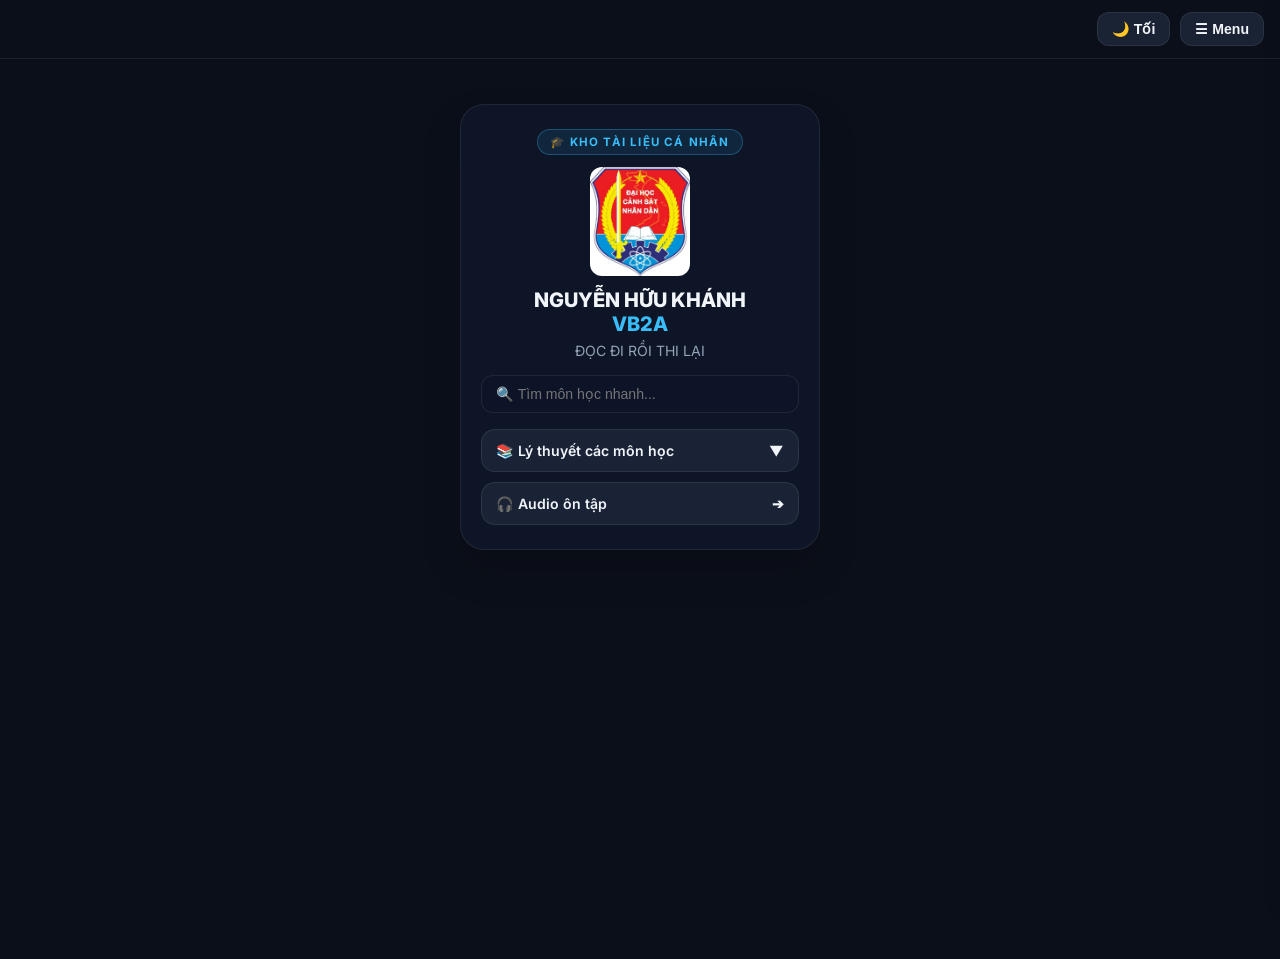
==== index.html @ bea8d4dc "Update index.html" ====
<!DOCTYPE html>
<html lang="vi">
<head>
<meta charset="UTF-8">
<meta name="viewport" content="width=device-width,initial-scale=1">
<title>Kho học tập cá nhân</title>

<!-- FONT -->
<link rel="preconnect" href="https://fonts.googleapis.com">
<link rel="preconnect" href="https://fonts.gstatic.com" crossorigin>
<link href="https://fonts.googleapis.com/css2?family=Inter:wght@400;500;600;700;800&display=swap" rel="stylesheet">

<!-- CSS CHÍNH -->
<link rel="stylesheet" href="css/style.css">

<style>
/* THEME */
:root {
    --bg-color: #0b0f19;
    --card-bg: rgba(15,23,42,0.85);
    --text-primary: #f1f5f9;
    --text-secondary: #94a3b8;
    --accent-color: #38bdf8;
    --border-color: rgba(255,255,255,0.08);
    --pill-bg: rgba(30,41,59,0.8);
    --input-bg: rgba(15,23,42,0.6);
    --sidebar-bg: #0f172a;
}

[data-theme="light"] {
    --bg-color: #f8fafc;
    --card-bg: rgba(255,255,255,0.9);
    --text-primary: #0f172a;
    --text-secondary: #64748b;
    --accent-color: #0284c7;
    --border-color: rgba(0,0,0,0.1);
    --pill-bg: rgba(241,245,249,0.9);
    --input-bg: #ffffff;
    --sidebar-bg: #ffffff;
}

/* BODY */
body {
    margin: 0 !important;
    padding: 0 !important;
    min-height: 100vh !important;
    background: var(--bg-color) !important;
    color: var(--text-primary) !important;
    font-family: 'Inter', -apple-system, BlinkMacSystemFont, sans-serif !important;
    transition: background-color 0.3s ease, color 0.3s ease;
}

.layout {
    background: transparent !important;
    padding-top: 10px;
}

/* NAVBAR */
.top-navbar {
    display: flex;
    justify-content: flex-end;
    align-items: center;
    gap: 10px;
    padding: 12px 16px;
    background: var(--bg-color);
    position: sticky;
    top: 0;
    z-index: 99;
    border-bottom: 1px solid var(--border-color);
}

.nav-btn {
    background: var(--pill-bg);
    border: 1px solid var(--border-color);
    color: var(--text-primary);
    padding: 8px 14px;
    border-radius: 12px;
    cursor: pointer;
    font-size: 0.88rem;
    font-weight: 600;
    display: flex;
    align-items: center;
    gap: 6px;
    backdrop-filter: blur(8px);
}

.nav-btn:active { transform: scale(0.95); }

/* SIDEBAR */
.sidebar {
    position: fixed;
    top: 0;
    right: -280px;
    left: auto !important;
    width: 260px;
    height: 100vh;
    background: var(--sidebar-bg) !important;
    border-left: 1px solid var(--border-color);
    box-shadow: -10px 0 25px rgba(0,0,0,0.3);
    transition: right 0.3s ease-in-out;
    z-index: 1000;
    padding: 20px;
    box-sizing: border-box;
    overflow-y: auto;
}

.sidebar.active { right: 0 !important; }

.sidebar-header {
    display: flex;
    justify-content: space-between;
    align-items: center;
    margin-bottom: 20px;
    padding-bottom: 10px;
    border-bottom: 1px solid var(--border-color);
}

.close-sidebar-btn {
    background: transparent;
    border: none;
    color: var(--text-primary);
    font-size: 1.4rem;
    cursor: pointer;
}

.sidebar ul { list-style: none; padding: 0; margin: 0; }

.sidebar li {
    padding: 12px 14px;
    margin-bottom: 8px;
    border-radius: 12px;
    background: var(--pill-bg);
    color: var(--text-primary);
    font-size: 0.9rem;
    font-weight: 600;
    cursor: pointer;
    border: 1px solid var(--border-color);
}

.sidebar li:active {
    background: var(--accent-color);
    color: #ffffff;
}

.sidebar-title {
    font-size: 0.75rem;
    font-weight: 700;
    color: var(--text-secondary);
    margin: 16px 0 8px 4px;
    text-transform: uppercase;
}

/* WELCOME */
.welcome {
    background: var(--card-bg) !important;
    border: 1px solid var(--border-color) !important;
    padding: 24px 20px !important;
    border-radius: 24px !important;
    backdrop-filter: blur(12px) !important;
    text-align: center !important;
    max-width: 360px !important;
    width: 88% !important;
    box-shadow: 0 20px 40px rgba(0,0,0,0.15) !important;
    margin: 15px auto 30px auto !important;
}

.badge-tag {
    display: inline-block;
    padding: 5px 12px;
    font-size: 0.72rem;
    font-weight: 700;
    letter-spacing: 1.2px;
    color: var(--accent-color);
    background: rgba(56,189,248,0.1);
    border: 1px solid rgba(56,189,248,0.3);
    border-radius: 20px;
    margin-bottom: 12px;
    text-transform: uppercase;
}

.center-logo {
    width: 100px !important;
    height: auto !important;
    display: block !important;
    margin: 0 auto 12px auto !important;
    border-radius: 12px;
}

.welcome h1 {
    font-size: 1.25rem !important;
    font-weight: 800 !important;
    margin-bottom: 6px !important;
    color: var(--text-primary) !important;
}

.welcome h1 .highlight { color: var(--accent-color) !important; }

.welcome p {
    font-size: 0.88rem !important;
    color: var(--text-secondary) !important;
    margin: 4px 0 16px 0 !important;
}

/* SEARCH */
.search-box { position: relative; margin-bottom: 16px; }

.search-input {
    width: 100%;
    padding: 10px 14px;
    box-sizing: border-box;
    border-radius: 12px;
    border: 1px solid var(--border-color);
    background: var(--input-bg);
    color: var(--text-primary);
    font-size: 0.88rem;
    outline: none;
}

.search-results {
    position: absolute;
    top: 100%;
    left: 0;
    right: 0;
    background: var(--card-bg);
    border: 1px solid var(--border-color);
    border-radius: 12px;
    margin-top: 4px;
    max-height: 180px;
    overflow-y: auto;
    display: none;
    z-index: 50;
}

.search-item {
    padding: 10px 14px;
    text-align: left;
    font-size: 0.85rem;
    cursor: pointer;
    border-bottom: 1px solid var(--border-color);
}

/* SUBJECT */
.info-pills { display: flex; flex-direction: column; gap: 10px; }

.pill-btn {
    background: var(--pill-bg);
    border: 1px solid var(--border-color);
    padding: 12px 14px;
    border-radius: 14px;
    font-size: 0.88rem;
    font-weight: 600;
    color: var(--text-primary);
    display: flex;
    align-items: center;
    justify-content: space-between;
    cursor: pointer;
}

.subject-list {
    display: none;
    flex-direction: column;
    gap: 8px;
    margin-top: 6px;
}

.subject-item-wrapper { display: flex; align-items: center; gap: 6px; }

.subject-item {
    flex: 1;
    background: var(--pill-bg);
    border: 1px solid var(--border-color);
    padding: 10px 12px;
    border-radius: 10px;
    font-size: 0.85rem;
    color: var(--accent-color);
    text-align: left;
    cursor: pointer;
}

.star-btn {
    background: transparent;
    border: none;
    font-size: 1.1rem;
    cursor: pointer;
    padding: 4px 8px;
}

.section-block {
    text-align: left;
    margin-top: 14px;
    padding-top: 12px;
    border-top: 1px dashed var(--border-color);
}

.section-title {
    font-size: 0.78rem;
    font-weight: 700;
    color: var(--text-secondary);
    margin-bottom: 8px;
    text-transform: uppercase;
}

.recent-chip {
    display: inline-flex;
    align-items: center;
    gap: 6px;
    background: rgba(56,189,248,0.12);
    border: 1px solid rgba(56,189,248,0.3);
    color: var(--accent-color);
    padding: 6px 12px;
    border-radius: 20px;
    font-size: 0.82rem;
    font-weight: 600;
    cursor: pointer;
}

.back-home {
    display: block;
    margin: 10px auto 15px auto;
    padding: 10px 16px;
    border-radius: 12px;
    border: 1px solid var(--border-color);
    background: var(--pill-bg);
    color: var(--text-primary);
    font-weight: 600;
    cursor: pointer;
}

.back-home:active { transform: scale(0.97); }
</style>
</head>

<body>

<div class="top-navbar">
    <button class="nav-btn" onclick="toggleTheme()" id="theme-btn">🌙 Tối</button>
    <button class="nav-btn" onclick="toggleSidebar()">☰ Menu</button>
</div>

<div class="layout">
    <aside class="sidebar" id="sidebar">
        <div class="sidebar-header">
            <span style="font-weight:700;">📚 Danh Mục</span>
            <button class="close-sidebar-btn" onclick="closeSidebar()">✕</button>
        </div>
        <ul>
            <li onclick="goHome()">🏠 Trang chủ</li>
            <div class="sidebar-title">🏫 Môn Học</div>
            <li onclick="openSubject('🧠 Tâm lý học', 'data/psychology.html')">🧠 Tâm lý học</li>
            <li onclick="openSubject('🇬🇧 Tiếng Anh', 'data/english.html')">🇬🇧 Tiếng Anh</li>
            <li onclick="openSubject('🇻🇳 Đường lối cách mạng', 'data/dlcm.html')">🇻🇳 Đường lối cách mạng</li>
            <li onclick="openSubject('🇻🇳 Lịch Sử Công An Nhân Dân', 'data/lscand.html')">🇻🇳 Lịch Sử CAND</li>
            <li onclick="openSubject('⚖️ Luật Hình Sự', 'data/luat.html')">⚖️ Luật Hình Sự</li>
            <div class="sidebar-title">📖 Ôn Tập</div>
            <li onclick="openSubject('📋 Ôn Tập Đường Lối Cách Mạng', 'data/ontapdlcm.html')">📋 Ôn Tập Đường Lối</li>
        </ul>
    </aside>

    <main id="content"></main>
</div>

<!-- CHỈ LOAD APP.JS -->
<script src="js/app.js"></script>

<script>
const SUBJECTS = [
    { name: '🧠 Tâm lý học', url: 'data/psychology.html' },
    { name: '🇬🇧 Tiếng Anh', url: 'data/english.html' },
    { name: '🇻🇳 Đường lối cách mạng', url: 'data/dlcm.html' },
    { name: '🇻🇳 Lịch Sử Công An Nhân Dân', url: 'data/lscand.html' },
    { name: '⚖️ Luật Hình Sự', url: 'data/luat.html' },
    { name: '📋 Ôn Tập Đường Lối Cách Mạng', url: 'data/ontapdlcm.html' }
];

const HOME_HTML = `
<div class="welcome">
    <div class="badge-tag">🎓 KHO TÀI LIỆU CÁ NHÂN</div>
    <img src="logo.jpg" alt="Logo Đại Học Cảnh Sát Nhân Dân" class="center-logo">
    <h1> NGUYỄN HỮU KHÁNH <br><span class="highlight">VB2A</span></h1>
    <p> ĐỌC ĐI RỒI THI LẠI </p>

    <div class="search-box">
        <input type="text" class="search-input" id="search-input" placeholder="🔍 Tìm môn học nhanh..." oninput="handleSearch()">
        <div class="search-results" id="search-results"></div>
    </div>

    <div id="recent-container" class="section-block" style="display:none;">
        <div class="section-title">⏱️ Vừa xem gần đây</div>
        <div id="recent-chip-slot"></div>
    </div>

    <div id="fav-container" class="section-block" style="display:none;">
        <div class="section-title">⭐ Môn học yêu thích</div>
        <div id="fav-list-slot" style="display:flex; flex-direction:column; gap:6px;"></div>
    </div>

    <div class="info-pills" style="margin-top:14px;">
        <div class="pill-btn" onclick="toggleSubjects()">
            <span>📚 Lý thuyết các môn học</span>
            <span id="arrow-icon">▼</span>
        </div>
        <div class="subject-list" id="subject-container"></div>
        <div class="pill-btn" onclick="openSubject('📋 Ôn Tập Đường Lối Cách Mạng', 'data/ontapdlcm.html')">
            <span>🎧 Audio ôn tập</span>
            <span>➔</span>
        </div>
    </div>
</div>
`;

function toggleSidebar() {
    const sidebar = document.getElementById("sidebar");
    if (sidebar) sidebar.classList.toggle("active");
}

function closeSidebar() {
    const sidebar = document.getElementById("sidebar");
    if (sidebar) {
        sidebar.classList.remove("active");
        sidebar.classList.remove("show");
    }
}

function goHome() {
    closeSidebar();
    cleanupStyles();
    sessionStorage.setItem("current_page", "home");
    const content = document.getElementById("content");
    if (content) content.innerHTML = HOME_HTML;
    renderSubjects();
    renderUserBlocks();
    window.scrollTo({ top: 0, behavior: "instant" });
}

function openSubject(name, url) {
    closeSidebar();
    sessionStorage.setItem("current_page", url);
    localStorage.setItem("recent_subject", JSON.stringify({ name: name, url: url }));
    loadPage(url);
}

function initTheme() {
    const savedTheme = localStorage.getItem("app_theme") || "dark";
    document.documentElement.setAttribute("data-theme", savedTheme);
    const themeBtn = document.getElementById("theme-btn");
    if (themeBtn) themeBtn.textContent = savedTheme === "dark" ? "🌙 Tối" : "☀️ Sáng";
}

function toggleTheme() {
    const currentTheme = document.documentElement.getAttribute("data-theme") || "dark";
    const newTheme = currentTheme === "dark" ? "light" : "dark";
    document.documentElement.setAttribute("data-theme", newTheme);
    localStorage.setItem("app_theme", newTheme);
    const themeBtn = document.getElementById("theme-btn");
    if (themeBtn) themeBtn.textContent = newTheme === "dark" ? "🌙 Tối" : "☀️ Sáng";
}

function getFavorites() {
    return JSON.parse(localStorage.getItem("fav_subjects") || "[]");
}

function toggleFavorite(url, event) {
    event.stopPropagation();
    let favs = getFavorites();
    if (favs.includes(url)) {
        favs = favs.filter(item => item !== url);
    } else {
        favs.push(url);
    }
    localStorage.setItem("fav_subjects", JSON.stringify(favs));
    renderSubjects();
    renderUserBlocks();
}

function renderSubjects() {
    const container = document.getElementById("subject-container");
    if (!container) return;
    const favs = getFavorites();
    container.innerHTML = SUBJECTS.map(sub => `
        <div class="subject-item-wrapper">
            <div class="subject-item" onclick="openSubject('${sub.name}', '${sub.url}')">${sub.name}</div>
            <button class="star-btn" onclick="toggleFavorite('${sub.url}', event)">
                ${favs.includes(sub.url) ? "⭐" : "☆"}
            </button>
        </div>
    `).join("");
}

function renderUserBlocks() {
    const recentData = JSON.parse(localStorage.getItem("recent_subject"));
    const recentBox = document.getElementById("recent-container");
    const recentSlot = document.getElementById("recent-chip-slot");

    if (recentData && recentBox && recentSlot) {
        recentBox.style.display = "block";
        recentSlot.innerHTML = `
            <div class="recent-chip" onclick="openSubject('${recentData.name}', '${recentData.url}')">
                📖 ${recentData.name} ➔
            </div>
        `;
    }

    const favs = getFavorites();
    const favBox = document.getElementById("fav-container");
    const favSlot = document.getElementById("fav-list-slot");

    if (favs.length > 0 && favBox && favSlot) {
        favBox.style.display = "block";
        const favSubjects = SUBJECTS.filter(subject => favs.includes(subject.url));
        favSlot.innerHTML = favSubjects.map(sub => `
            <div class="subject-item" onclick="openSubject('${sub.name}', '${sub.url}')">
                ⭐ ${sub.name}
            </div>
        `).join("");
    } else if (favBox) {
        favBox.style.display = "none";
    }
}

function handleSearch() {
    const input = document.getElementById("search-input");
    const resultsBox = document.getElementById("search-results");
    if (!input || !resultsBox) return;

    const query = input.value.toLowerCase().trim();
    if (!query) {
        resultsBox.style.display = "none";
        return;
    }

    const matched = SUBJECTS.filter(subject => subject.name.toLowerCase().includes(query));
    resultsBox.style.display = "block";

    if (matched.length > 0) {
        resultsBox.innerHTML = matched.map(sub => `
            <div class="search-item" onclick="openSubject('${sub.name}', '${sub.url}')">${sub.name}</div>
        `).join("");
    } else {
        resultsBox.innerHTML = `<div class="search-item" style="color: var(--text-secondary);">Không tìm thấy môn học</div>`;
    }
}

function toggleSubjects() {
    const list = document.getElementById("subject-container");
    const arrow = document.getElementById("arrow-icon");
    if (!list) return;

    if (list.style.display === "flex") {
        list.style.display = "none";
        if (arrow) arrow.textContent = "▼";
    } else {
        list.style.display = "flex";
        if (arrow) arrow.textContent = "▲";
    }
}
</script>
</body>
</html>
---- css/style.css ----
*{
margin:0;
padding:0;
box-sizing:border-box;
}

body{
font-family:system-ui,sans-serif;
background:#0f172a;
color:white;
}

.layout{
display:flex;
min-height:100vh;
}

/* ===== SIDEBAR ===== */

.sidebar{
width:260px;
background:#111827;
padding:20px;
transition:.3s;
overflow-y:auto;
}

.logo{
font-size:22px;
font-weight:bold;
margin-bottom:25px;
text-align:center;
}

.sidebar-title{
margin-top:20px;
margin-bottom:10px;
padding:10px;
border-radius:10px;
background:#0f172a;
font-weight:bold;
text-align:center;
color:#60a5fa;
}

.sidebar ul{
list-style:none;
}

.sidebar li{
padding:14px;
border-radius:10px;
cursor:pointer;
margin-bottom:8px;
background:#1f2937;
transition:.2s;
font-weight:500;
}

.sidebar li:hover{
background:#374151;
transform:translateX(4px);
}

/* ===== CONTENT ===== */

#content{
flex:1;
padding:20px;
overflow:auto;
}

.welcome{
text-align:center;
margin-top:100px;
}

.welcome h1{
font-size:38px;
margin-bottom:15px;
}

.welcome p{
margin-top:10px;
font-size:18px;
color:#cbd5e1;
}

/* ===== MENU MOBILE ===== */

.menu-btn{
display:none;
position:fixed;
top:10px;
left:10px;
z-index:1000;
padding:10px 14px;
border:none;
border-radius:10px;
cursor:pointer;
background:#2563eb;
color:white;
font-size:18px;
}

/* ===== BACK BUTTON ===== */

.back-home{
display:inline-block;
padding:10px 16px;
margin-bottom:20px;
background:#2563eb;
color:white;
border:none;
border-radius:10px;
cursor:pointer;
font-weight:700;
}

.back-home:hover{
background:#1d4ed8;
}

/* ===== MINDMAP ===== */

.grid{
display:grid;
grid-template-columns:repeat(auto-fill,minmax(320px,1fr));
gap:15px;
}

.card{
background:#111827;
border:1px solid #334155;
border-radius:16px;
overflow:hidden;
}

.hd{
display:flex;
align-items:center;
gap:10px;
padding:15px;
cursor:pointer;
background:#1e293b;
}

.num{
width:28px;
height:28px;
border-radius:50%;
display:flex;
align-items:center;
justify-content:center;
background:#3b82f6;
font-weight:bold;
}

.ttl{
flex:1;
font-weight:700;
}

.tg{
font-size:12px;
padding:4px 8px;
border-radius:8px;
background:#3b82f6;
}

.arr{
transition:.3s;
}

.card.on .arr{
transform:rotate(180deg);
}

.bd{
max-height:0;
overflow:hidden;
transition:max-height .4s ease;
padding:0 15px;
}

.card.on .bd{
max-height:3000px;
padding:15px;
}

/* ===== TAB ===== */

.tabs{
display:flex;
flex-wrap:wrap;
gap:8px;
margin-bottom:20px;
}

.tab{
padding:8px 12px;
border-radius:20px;
background:#1f2937;
cursor:pointer;
}

.tab.on{
background:#3b82f6;
color:white;
}

.hidden{
display:none !important;
}

/* ===== AUDIO ===== */

.audio-card{
background:#111827;
border:1px solid #334155;
border-radius:16px;
padding:20px;
margin-bottom:20px;
}

.audio-card h2{
margin-bottom:10px;
}

.audio-card p{
margin-bottom:15px;
color:#cbd5e1;
}

audio{
width:100%;
}

/* ===== MOBILE ===== */

@media(max-width:768px){

.menu-btn{
display:block;
}

.sidebar{
position:fixed;
height:100%;
left:-260px;
top:0;
z-index:999;
}

.sidebar.show{
left:0;
}

#content{
width:100%;
padding-top:60px;
}

.grid{
grid-template-columns:1fr;
}

.welcome h1{
font-size:28px;
}

.welcome p{
font-size:16px;
}

}
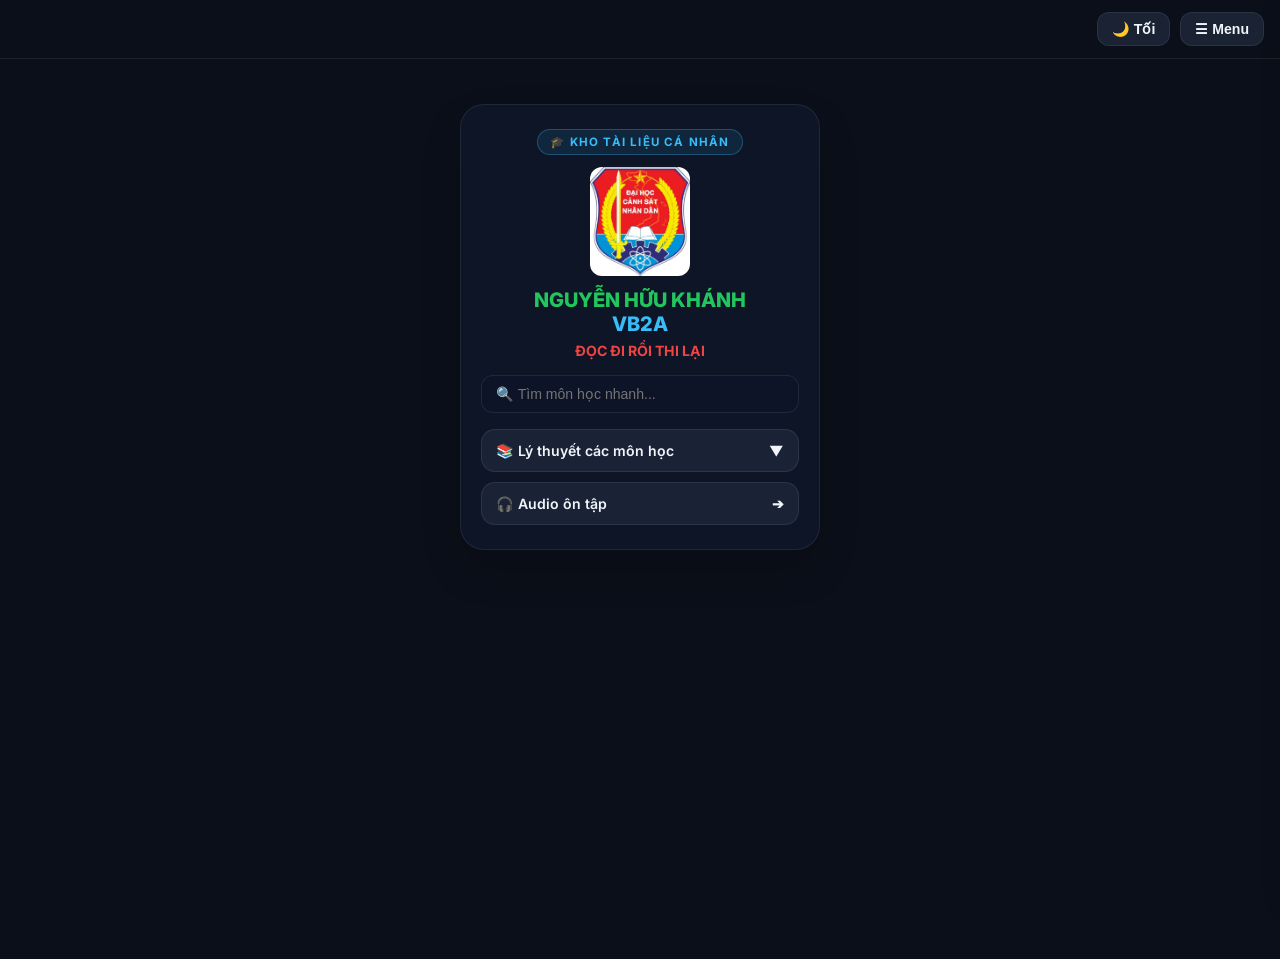
==== commit b7374fd8: "Update index.html" ====
--- a/index.html
+++ b/index.html
@@ -376,8 +376,8 @@
 <div class="welcome">
     <div class="badge-tag">🎓 KHO TÀI LIỆU CÁ NHÂN</div>
     <img src="logo.jpg" alt="Logo Đại Học Cảnh Sát Nhân Dân" class="center-logo">
-    <h1> NGUYỄN HỮU KHÁNH <br><span class="highlight">VB2A</span></h1>
-    <p> ĐỌC ĐI RỒI THI LẠI </p>
+    <h1> <span style="color: #22c55e;">NGUYỄN HỮU KHÁNH</span> <br><span class="highlight">VB2A</span></h1>
+    <p> <span style="color: #ef4444; font-weight: 700;">ĐỌC ĐI RỒI THI LẠI</span> </p>
 
     <div class="search-box">
         <input type="text" class="search-input" id="search-input" placeholder="🔍 Tìm môn học nhanh..." oninput="handleSearch()">
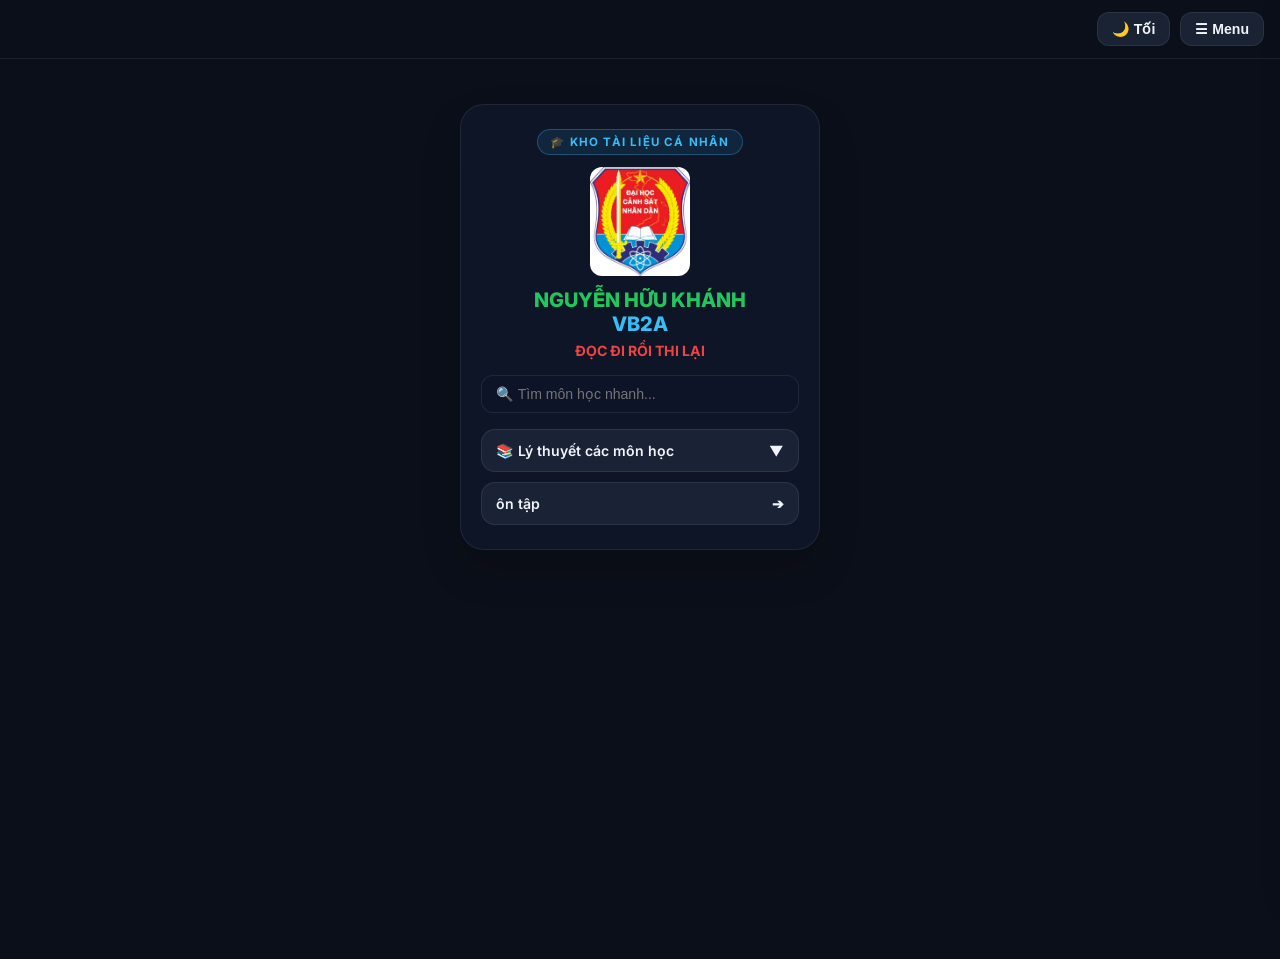
==== commit becde375: "Update index.html" ====
--- a/index.html
+++ b/index.html
@@ -401,7 +401,7 @@
         </div>
         <div class="subject-list" id="subject-container"></div>
         <div class="pill-btn" onclick="openSubject('📋 Ôn Tập Đường Lối Cách Mạng', 'data/ontapdlcm.html')">
-            <span>🎧 Audio ôn tập</span>
+            <span> ôn tập </span>
             <span>➔</span>
         </div>
     </div>
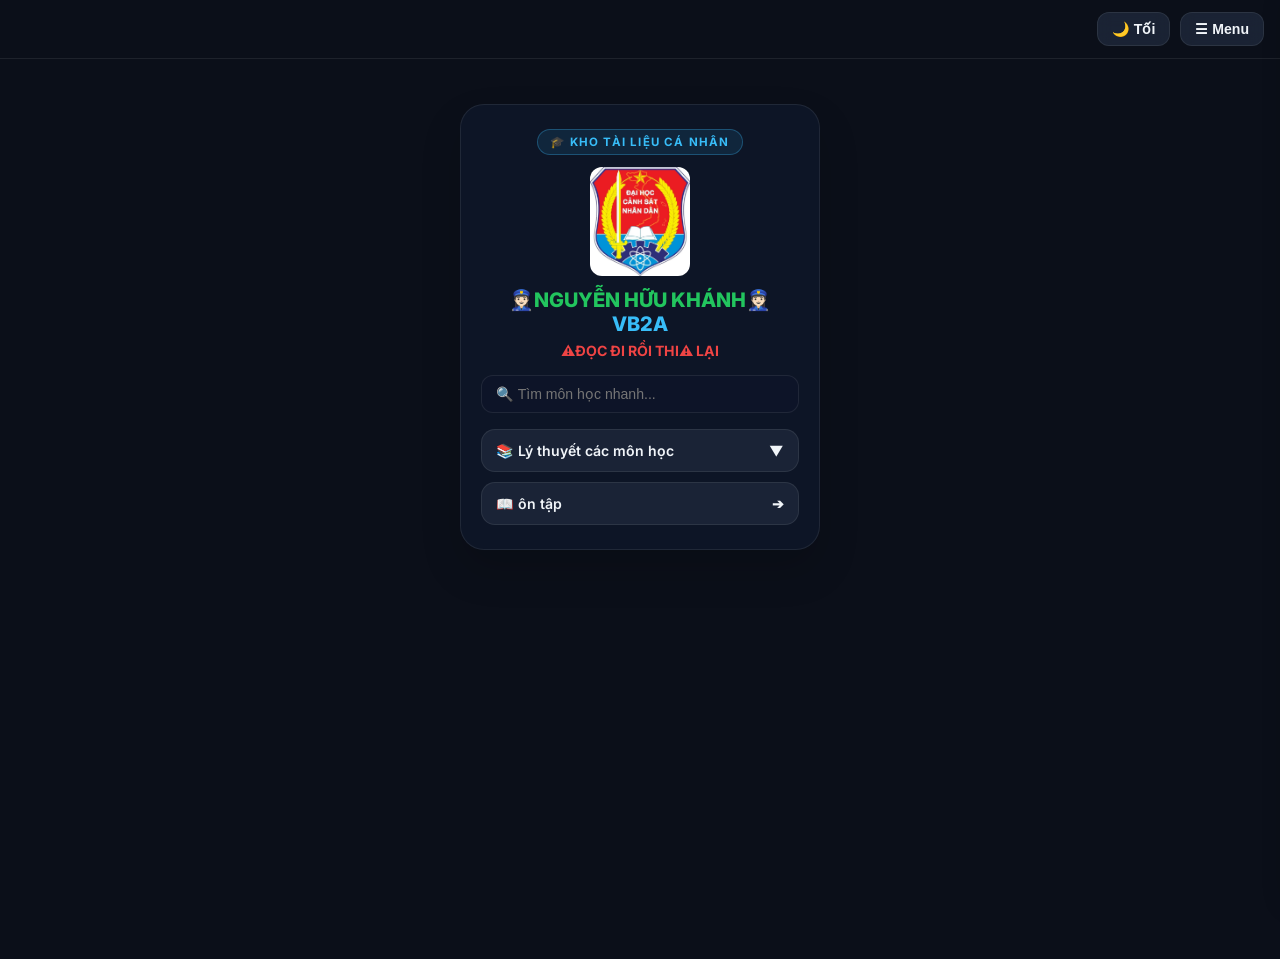
==== commit f992bb63: "Update index.html" ====
--- a/index.html
+++ b/index.html
@@ -376,8 +376,8 @@
 <div class="welcome">
     <div class="badge-tag">🎓 KHO TÀI LIỆU CÁ NHÂN</div>
     <img src="logo.jpg" alt="Logo Đại Học Cảnh Sát Nhân Dân" class="center-logo">
-    <h1> <span style="color: #22c55e;">NGUYỄN HỮU KHÁNH</span> <br><span class="highlight">VB2A</span></h1>
-    <p> <span style="color: #ef4444; font-weight: 700;">ĐỌC ĐI RỒI THI LẠI</span> </p>
+    <h1> <span style="color: #22c55e;"> 👮🏻‍♀️NGUYỄN HỮU KHÁNH👮🏻‍♀️</span> <br><span class="highlight">VB2A</span></h1>
+    <p> <span style="color: #ef4444; font-weight: 700;">⚠️ĐỌC ĐI RỒI THI⚠️ LẠI</span> </p>
 
     <div class="search-box">
         <input type="text" class="search-input" id="search-input" placeholder="🔍 Tìm môn học nhanh..." oninput="handleSearch()">
@@ -401,7 +401,7 @@
         </div>
         <div class="subject-list" id="subject-container"></div>
         <div class="pill-btn" onclick="openSubject('📋 Ôn Tập Đường Lối Cách Mạng', 'data/ontapdlcm.html')">
-            <span> ôn tập </span>
+            <span> 📖 ôn tập </span>
             <span>➔</span>
         </div>
     </div>
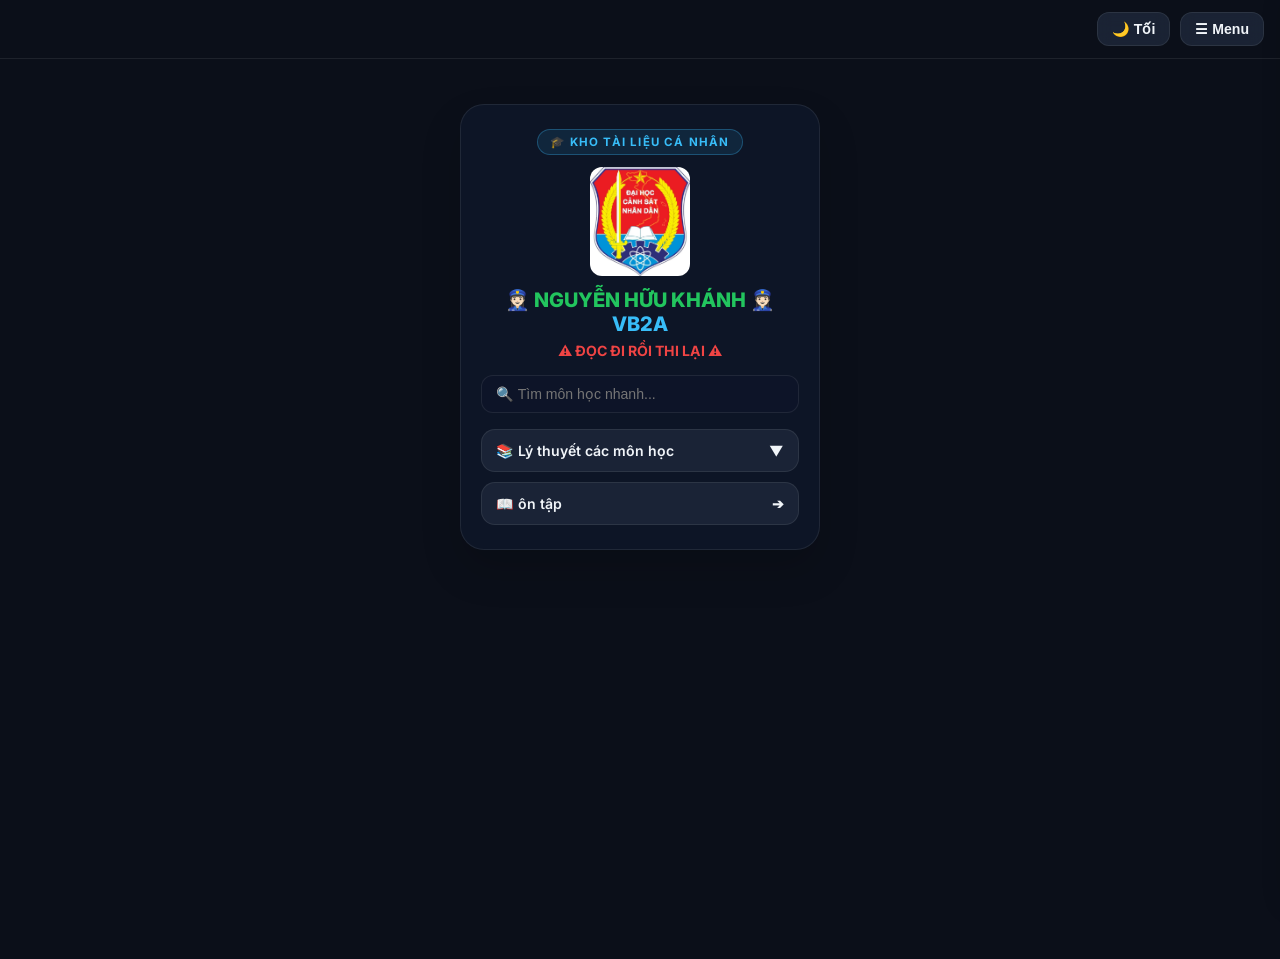
==== commit 4825d010: "Update index.html" ====
--- a/index.html
+++ b/index.html
@@ -376,8 +376,8 @@
 <div class="welcome">
     <div class="badge-tag">🎓 KHO TÀI LIỆU CÁ NHÂN</div>
     <img src="logo.jpg" alt="Logo Đại Học Cảnh Sát Nhân Dân" class="center-logo">
-    <h1> <span style="color: #22c55e;"> 👮🏻‍♀️NGUYỄN HỮU KHÁNH👮🏻‍♀️</span> <br><span class="highlight">VB2A</span></h1>
-    <p> <span style="color: #ef4444; font-weight: 700;">⚠️ĐỌC ĐI RỒI THI⚠️ LẠI</span> </p>
+    <h1> <span style="color: #22c55e;">👮🏻‍♀️ NGUYỄN HỮU KHÁNH 👮🏻‍♀️</span> <br><span class="highlight">VB2A</span></h1>
+    <p> <span style="color: #ef4444; font-weight: 700;">⚠️ ĐỌC ĐI RỒI THI LẠI ⚠️</span> </p>
 
     <div class="search-box">
         <input type="text" class="search-input" id="search-input" placeholder="🔍 Tìm môn học nhanh..." oninput="handleSearch()">
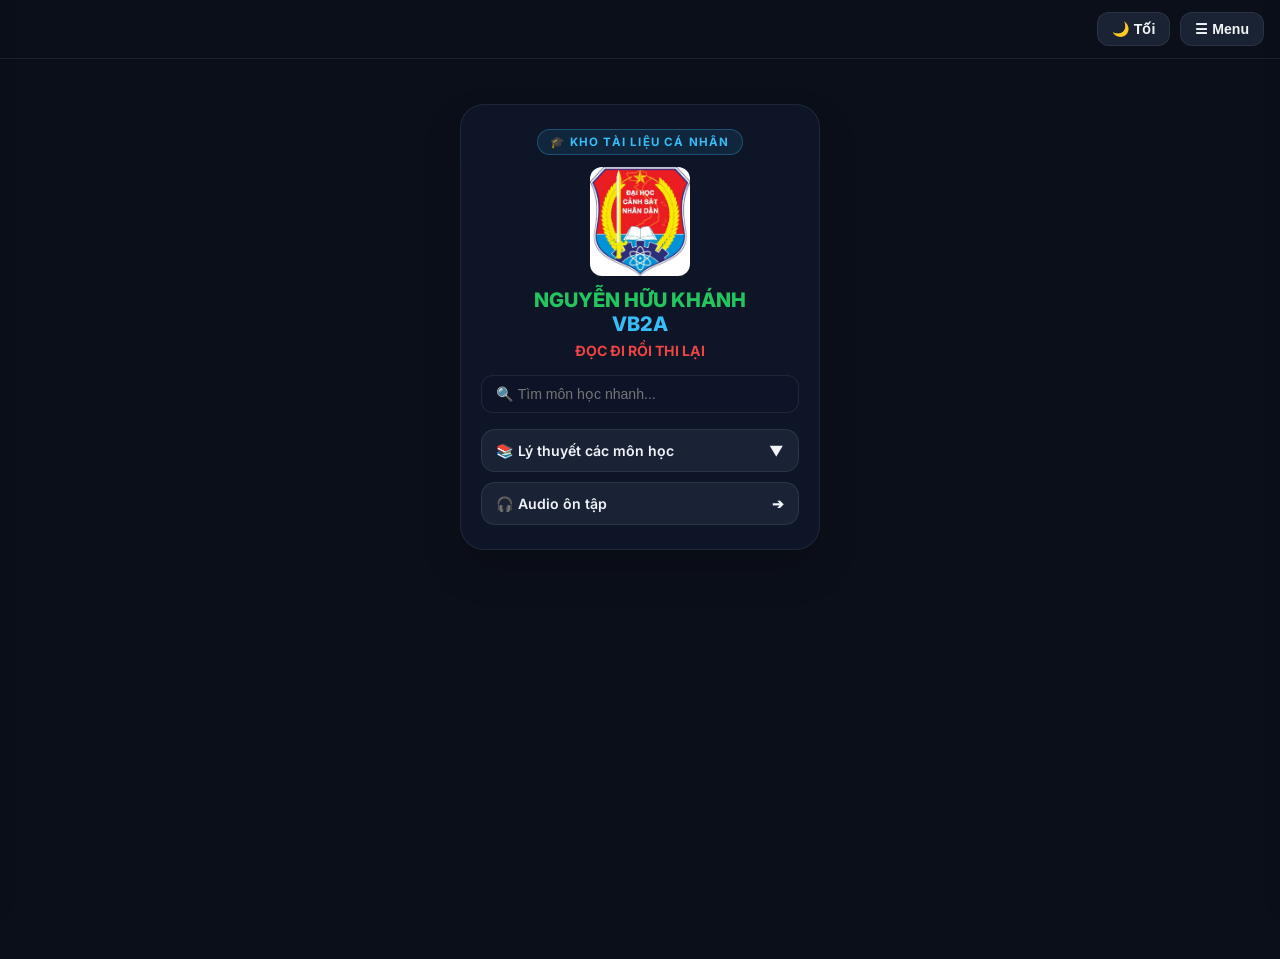
==== commit 0dfb5078: "Update index.html" ====
--- a/index.html
+++ b/index.html
@@ -25,6 +25,7 @@
     --pill-bg: rgba(30,41,59,0.8);
     --input-bg: rgba(15,23,42,0.6);
     --sidebar-bg: #0f172a;
+    --danger-color: #ef4444;
 }
 
 [data-theme="light"] {
@@ -86,7 +87,7 @@
 
 .nav-btn:active { transform: scale(0.95); }
 
-/* SIDEBAR */
+/* SIDEBAR DANH MỤC (BÊN PHẢI) */
 .sidebar {
     position: fixed;
     top: 0;
@@ -106,11 +107,31 @@
 
 .sidebar.active { right: 0 !important; }
 
+/* SIDEBAR NOTE (BÊN TRÁI) */
+.sidebar-note {
+    position: fixed;
+    top: 0;
+    left: -300px;
+    width: 280px;
+    height: 100vh;
+    background: var(--sidebar-bg) !important;
+    border-right: 1px solid var(--border-color);
+    box-shadow: 10px 0 25px rgba(0,0,0,0.3);
+    transition: left 0.3s ease-in-out;
+    z-index: 1000;
+    padding: 20px;
+    box-sizing: border-box;
+    display: flex;
+    flex-direction: column;
+}
+
+.sidebar-note.active { left: 0 !important; }
+
 .sidebar-header {
     display: flex;
     justify-content: space-between;
     align-items: center;
-    margin-bottom: 20px;
+    margin-bottom: 15px;
     padding-bottom: 10px;
     border-bottom: 1px solid var(--border-color);
 }
@@ -149,6 +170,80 @@
     margin: 16px 0 8px 4px;
     text-transform: uppercase;
 }
+
+/* KHUNG GHI CHÚ (NOTE UI) */
+.note-input-group {
+    display: flex;
+    flex-direction: column;
+    gap: 8px;
+    margin-bottom: 15px;
+}
+
+.note-textarea {
+    width: 100%;
+    height: 80px;
+    padding: 10px;
+    box-sizing: border-box;
+    border-radius: 12px;
+    border: 1px solid var(--border-color);
+    background: var(--input-bg);
+    color: var(--text-primary);
+    font-family: inherit;
+    font-size: 0.85rem;
+    resize: none;
+    outline: none;
+}
+
+.note-add-btn {
+    background: var(--accent-color);
+    color: #fff;
+    border: none;
+    padding: 10px;
+    border-radius: 10px;
+    font-weight: 700;
+    cursor: pointer;
+    font-size: 0.85rem;
+}
+
+.note-list {
+    flex: 1;
+    overflow-y: auto;
+    display: flex;
+    flex-direction: column;
+    gap: 10px;
+}
+
+.note-item {
+    background: var(--pill-bg);
+    border: 1px solid var(--border-color);
+    padding: 10px 12px;
+    border-radius: 12px;
+    font-size: 0.85rem;
+    display: flex;
+    flex-direction: column;
+    gap: 6px;
+    word-break: break-word;
+}
+
+.note-item-text {
+    line-height: 1.4;
+}
+
+.note-actions {
+    display: flex;
+    justify-content: flex-end;
+    gap: 8px;
+}
+
+.note-btn-action {
+    background: transparent;
+    border: none;
+    font-size: 0.8rem;
+    cursor: pointer;
+    color: var(--text-secondary);
+}
+
+.note-btn-action.delete { color: var(--danger-color); }
 
 /* WELCOME */
 .welcome {
@@ -327,6 +422,16 @@
 }
 
 .back-home:active { transform: scale(0.97); }
+
+/* NÚT BẤM VÀ KHUNG BAR THANH TRÊN CÓ THÊM MỞ NOTE */
+.subject-top-bar {
+    display: flex;
+    justify-content: space-between;
+    align-items: center;
+    max-width: 800px;
+    margin: 10px auto;
+    padding: 0 10px;
+}
 </style>
 </head>
 
@@ -338,6 +443,24 @@
 </div>
 
 <div class="layout">
+    <!-- SIDEBAR NOTE (BÊN TRÁI) -->
+    <aside class="sidebar-note" id="sidebar-note">
+        <div class="sidebar-header">
+            <span style="font-weight:700;">📝 Ghi Chú Môn Học</span>
+            <button class="close-sidebar-btn" onclick="closeNoteSidebar()">✕</button>
+        </div>
+
+        <div class="note-input-group">
+            <textarea class="note-textarea" id="note-input" placeholder="Viết ghi chú mới ở đây..."></textarea>
+            <button class="note-add-btn" id="note-save-btn" onclick="saveNewNote()">➕ Thêm Ghi Chú</button>
+        </div>
+
+        <div class="note-list" id="note-list-container">
+            <!-- DANH SÁCH NOTE SẼ LOAD TẠI ĐÂY -->
+        </div>
+    </aside>
+
+    <!-- SIDEBAR DANH MỤC (BÊN PHẢI) -->
     <aside class="sidebar" id="sidebar">
         <div class="sidebar-header">
             <span style="font-weight:700;">📚 Danh Mục</span>
@@ -376,8 +499,8 @@
 <div class="welcome">
     <div class="badge-tag">🎓 KHO TÀI LIỆU CÁ NHÂN</div>
     <img src="logo.jpg" alt="Logo Đại Học Cảnh Sát Nhân Dân" class="center-logo">
-    <h1> <span style="color: #22c55e;">👮🏻‍♀️ NGUYỄN HỮU KHÁNH 👮🏻‍♀️</span> <br><span class="highlight">VB2A</span></h1>
-    <p> <span style="color: #ef4444; font-weight: 700;">⚠️ ĐỌC ĐI RỒI THI LẠI ⚠️</span> </p>
+    <h1> <span style="color: #22c55e;">NGUYỄN HỮU KHÁNH</span> <br><span class="highlight">VB2A</span></h1>
+    <p> <span style="color: #ef4444; font-weight: 700;">ĐỌC ĐI RỒI THI LẠI</span> </p>
 
     <div class="search-box">
         <input type="text" class="search-input" id="search-input" placeholder="🔍 Tìm môn học nhanh..." oninput="handleSearch()">
@@ -401,7 +524,7 @@
         </div>
         <div class="subject-list" id="subject-container"></div>
         <div class="pill-btn" onclick="openSubject('📋 Ôn Tập Đường Lối Cách Mạng', 'data/ontapdlcm.html')">
-            <span> 📖 ôn tập </span>
+            <span>🎧 Audio ôn tập</span>
             <span>➔</span>
         </div>
     </div>
@@ -421,8 +544,19 @@
     }
 }
 
+function toggleNoteSidebar() {
+    const sidebarNote = document.getElementById("sidebar-note");
+    if (sidebarNote) sidebarNote.classList.toggle("active");
+}
+
+function closeNoteSidebar() {
+    const sidebarNote = document.getElementById("sidebar-note");
+    if (sidebarNote) sidebarNote.classList.remove("active");
+}
+
 function goHome() {
     closeSidebar();
+    closeNoteSidebar();
     cleanupStyles();
     sessionStorage.setItem("current_page", "home");
     const content = document.getElementById("content");
@@ -434,6 +568,7 @@
 
 function openSubject(name, url) {
     closeSidebar();
+    closeNoteSidebar();
     sessionStorage.setItem("current_page", url);
     localStorage.setItem("recent_subject", JSON.stringify({ name: name, url: url }));
     loadPage(url);
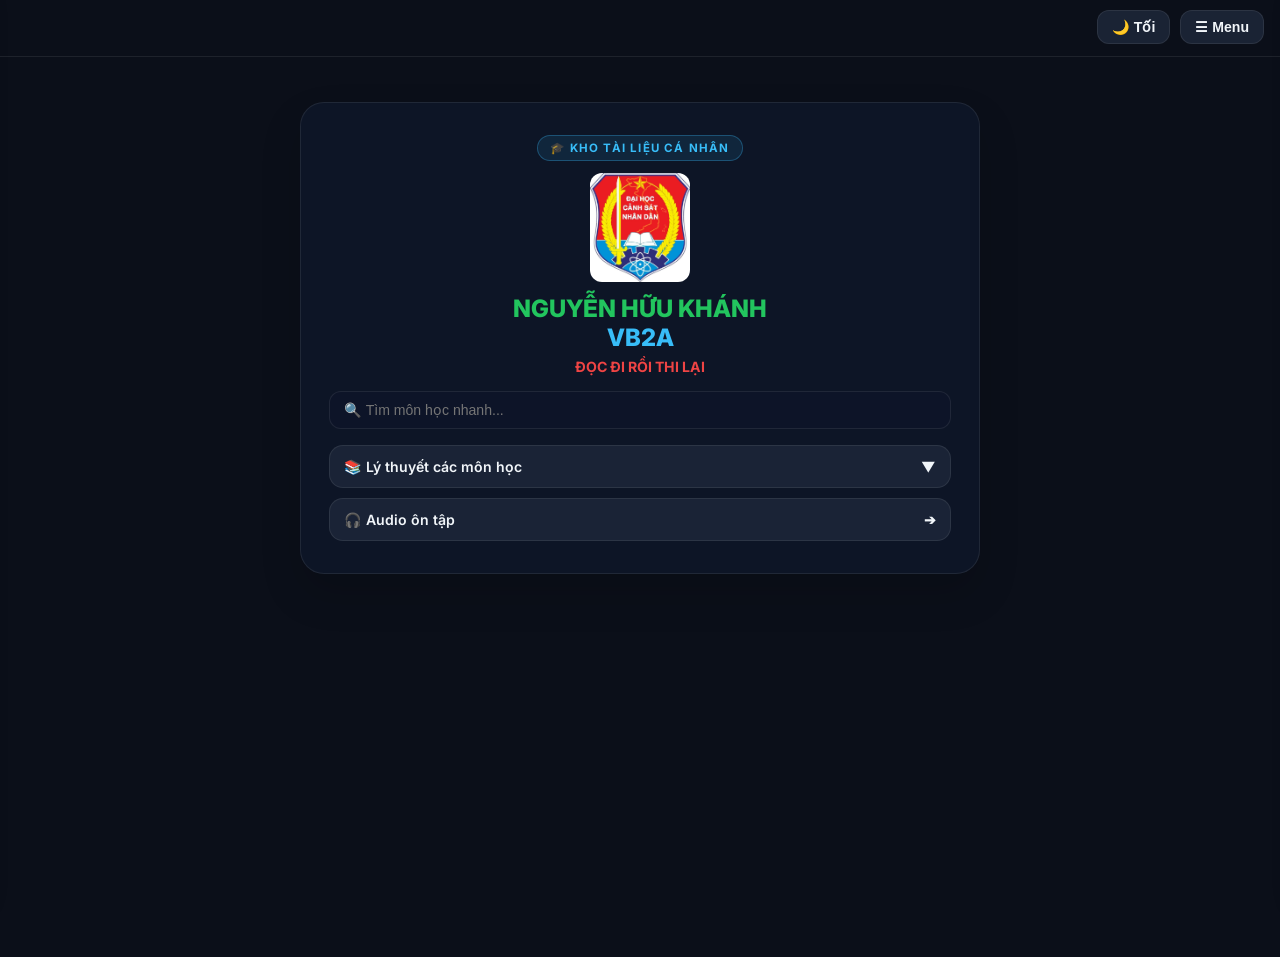
==== commit 24b9c944: "Update index.html" ====
--- a/index.html
+++ b/index.html
@@ -2,7 +2,7 @@
 <html lang="vi">
 <head>
 <meta charset="UTF-8">
-<meta name="viewport" content="width=device-width,initial-scale=1">
+<meta name="viewport" content="width=device-width, initial-scale=1.0, maximum-scale=1.0, user-scalable=no, viewport-fit=cover">
 <title>Kho học tập cá nhân</title>
 
 <!-- FONT -->
@@ -14,7 +14,7 @@
 <link rel="stylesheet" href="css/style.css">
 
 <style>
-/* THEME */
+/* THEME METRICS */
 :root {
     --bg-color: #0b0f19;
     --card-bg: rgba(15,23,42,0.85);
@@ -26,6 +26,7 @@
     --input-bg: rgba(15,23,42,0.6);
     --sidebar-bg: #0f172a;
     --danger-color: #ef4444;
+    --max-content-width: 480px;
 }
 
 [data-theme="light"] {
@@ -40,34 +41,48 @@
     --sidebar-bg: #ffffff;
 }
 
-/* BODY */
+/* BASE RESET & TOUCH OPTIMIZATION */
+* {
+    box-sizing: border-box;
+    -webkit-tap-highlight-color: transparent;
+}
+
 body {
     margin: 0 !important;
     padding: 0 !important;
     min-height: 100vh !important;
+    min-height: -webkit-fill-available;
     background: var(--bg-color) !important;
     color: var(--text-primary) !important;
     font-family: 'Inter', -apple-system, BlinkMacSystemFont, sans-serif !important;
     transition: background-color 0.3s ease, color 0.3s ease;
+    touch-action: manipulation;
+}
+
+html {
+    height: -webkit-fill-available;
 }
 
 .layout {
     background: transparent !important;
     padding-top: 10px;
-}
-
-/* NAVBAR */
+    padding-bottom: env(safe-area-inset-bottom);
+}
+
+/* NAVBAR RESPONSIVE */
 .top-navbar {
     display: flex;
     justify-content: flex-end;
     align-items: center;
     gap: 10px;
-    padding: 12px 16px;
+    padding: calc(10px + env(safe-area-inset-top)) 16px 12px 16px;
     background: var(--bg-color);
     position: sticky;
     top: 0;
     z-index: 99;
     border-bottom: 1px solid var(--border-color);
+    backdrop-filter: blur(10px);
+    -webkit-backdrop-filter: blur(10px);
 }
 
 .nav-btn {
@@ -82,7 +97,6 @@
     display: flex;
     align-items: center;
     gap: 6px;
-    backdrop-filter: blur(8px);
 }
 
 .nav-btn:active { transform: scale(0.95); }
@@ -91,41 +105,43 @@
 .sidebar {
     position: fixed;
     top: 0;
-    right: -280px;
+    right: -320px;
     left: auto !important;
-    width: 260px;
+    width: 290px;
+    max-width: 85vw;
     height: 100vh;
+    height: 100dvh;
     background: var(--sidebar-bg) !important;
     border-left: 1px solid var(--border-color);
     box-shadow: -10px 0 25px rgba(0,0,0,0.3);
-    transition: right 0.3s ease-in-out;
+    transition: transform 0.3s cubic-bezier(0.4, 0, 0.2, 1);
     z-index: 1000;
-    padding: 20px;
-    box-sizing: border-box;
+    padding: calc(15px + env(safe-area-inset-top)) 20px calc(15px + env(safe-area-inset-bottom)) 20px;
     overflow-y: auto;
 }
 
-.sidebar.active { right: 0 !important; }
+.sidebar.active { transform: translateX(-320px) !important; }
 
 /* SIDEBAR NOTE (BÊN TRÁI) */
 .sidebar-note {
     position: fixed;
     top: 0;
-    left: -300px;
-    width: 280px;
+    left: -320px;
+    width: 290px;
+    max-width: 85vw;
     height: 100vh;
+    height: 100dvh;
     background: var(--sidebar-bg) !important;
     border-right: 1px solid var(--border-color);
     box-shadow: 10px 0 25px rgba(0,0,0,0.3);
-    transition: left 0.3s ease-in-out;
+    transition: transform 0.3s cubic-bezier(0.4, 0, 0.2, 1);
     z-index: 1000;
-    padding: 20px;
-    box-sizing: border-box;
+    padding: calc(15px + env(safe-area-inset-top)) 20px calc(15px + env(safe-area-inset-bottom)) 20px;
     display: flex;
     flex-direction: column;
 }
 
-.sidebar-note.active { left: 0 !important; }
+.sidebar-note.active { transform: translateX(320px) !important; }
 
 .sidebar-header {
     display: flex;
@@ -142,6 +158,7 @@
     color: var(--text-primary);
     font-size: 1.4rem;
     cursor: pointer;
+    padding: 4px 8px;
 }
 
 .sidebar ul { list-style: none; padding: 0; margin: 0; }
@@ -183,7 +200,6 @@
     width: 100%;
     height: 80px;
     padding: 10px;
-    box-sizing: border-box;
     border-radius: 12px;
     border: 1px solid var(--border-color);
     background: var(--input-bg);
@@ -225,9 +241,7 @@
     word-break: break-word;
 }
 
-.note-item-text {
-    line-height: 1.4;
-}
+.note-item-text { line-height: 1.4; }
 
 .note-actions {
     display: flex;
@@ -245,16 +259,17 @@
 
 .note-btn-action.delete { color: var(--danger-color); }
 
-/* WELCOME */
+/* WELCOME RESPONSIVE DÀNH CHO CẢ PC VÀ MOBILE */
 .welcome {
     background: var(--card-bg) !important;
     border: 1px solid var(--border-color) !important;
     padding: 24px 20px !important;
     border-radius: 24px !important;
     backdrop-filter: blur(12px) !important;
+    -webkit-backdrop-filter: blur(12px) !important;
     text-align: center !important;
-    max-width: 360px !important;
-    width: 88% !important;
+    max-width: var(--max-content-width) !important;
+    width: 92% !important;
     box-shadow: 0 20px 40px rgba(0,0,0,0.15) !important;
     margin: 15px auto 30px auto !important;
 }
@@ -302,7 +317,6 @@
 .search-input {
     width: 100%;
     padding: 10px 14px;
-    box-sizing: border-box;
     border-radius: 12px;
     border: 1px solid var(--border-color);
     background: var(--input-bg);
@@ -409,28 +423,49 @@
     cursor: pointer;
 }
 
-.back-home {
-    display: block;
-    margin: 10px auto 15px auto;
-    padding: 10px 16px;
-    border-radius: 12px;
-    border: 1px solid var(--border-color);
-    background: var(--pill-bg);
-    color: var(--text-primary);
-    font-weight: 600;
-    cursor: pointer;
-}
-
-.back-home:active { transform: scale(0.97); }
-
-/* NÚT BẤM VÀ KHUNG BAR THANH TRÊN CÓ THÊM MỞ NOTE */
+/* SUBJECT TOP BAR CÂN BẰNG TẤT CẢ MÀN HÌNH */
 .subject-top-bar {
-    display: flex;
-    justify-content: space-between;
-    align-items: center;
-    max-width: 800px;
-    margin: 10px auto;
-    padding: 0 10px;
+    display: flex !important;
+    justify-content: space-between !important;
+    align-items: center !important;
+    max-width: var(--max-content-width) !important;
+    width: 92% !important;
+    margin: 10px auto 15px auto !important;
+    gap: 10px !important;
+}
+
+.back-home, .btn-note-toggle {
+    flex: 1 !important;
+    margin: 0 !important;
+    padding: 10px 12px !important;
+    border-radius: 12px !important;
+    border: 1px solid var(--border-color) !important;
+    background: var(--pill-bg) !important;
+    color: var(--text-primary) !important;
+    font-weight: 600 !important;
+    cursor: pointer !important;
+    font-size: 0.85rem !important;
+    text-align: center !important;
+}
+
+.btn-note-toggle {
+    color: var(--accent-color) !important;
+    font-weight: 700 !important;
+}
+
+.back-home:active, .btn-note-toggle:active { transform: scale(0.97); }
+
+/* MEDIA QUERIES DÀNH CHO MÀN HÌNH MÁY TÍNH / TABLET */
+@media (min-width: 768px) {
+    :root {
+        --max-content-width: 680px;
+    }
+    .welcome {
+        padding: 32px 28px !important;
+    }
+    .welcome h1 {
+        font-size: 1.5rem !important;
+    }
 }
 </style>
 </head>
@@ -455,9 +490,7 @@
             <button class="note-add-btn" id="note-save-btn" onclick="saveNewNote()">➕ Thêm Ghi Chú</button>
         </div>
 
-        <div class="note-list" id="note-list-container">
-            <!-- DANH SÁCH NOTE SẼ LOAD TẠI ĐÂY -->
-        </div>
+        <div class="note-list" id="note-list-container"></div>
     </aside>
 
     <!-- SIDEBAR DANH MỤC (BÊN PHẢI) -->
@@ -482,7 +515,7 @@
     <main id="content"></main>
 </div>
 
-<!-- CHỈ LOAD APP.JS -->
+<!-- LOAD APP.JS -->
 <script src="js/app.js"></script>
 
 <script>
@@ -538,10 +571,7 @@
 
 function closeSidebar() {
     const sidebar = document.getElementById("sidebar");
-    if (sidebar) {
-        sidebar.classList.remove("active");
-        sidebar.classList.remove("show");
-    }
+    if (sidebar) sidebar.classList.remove("active");
 }
 
 function toggleNoteSidebar() {
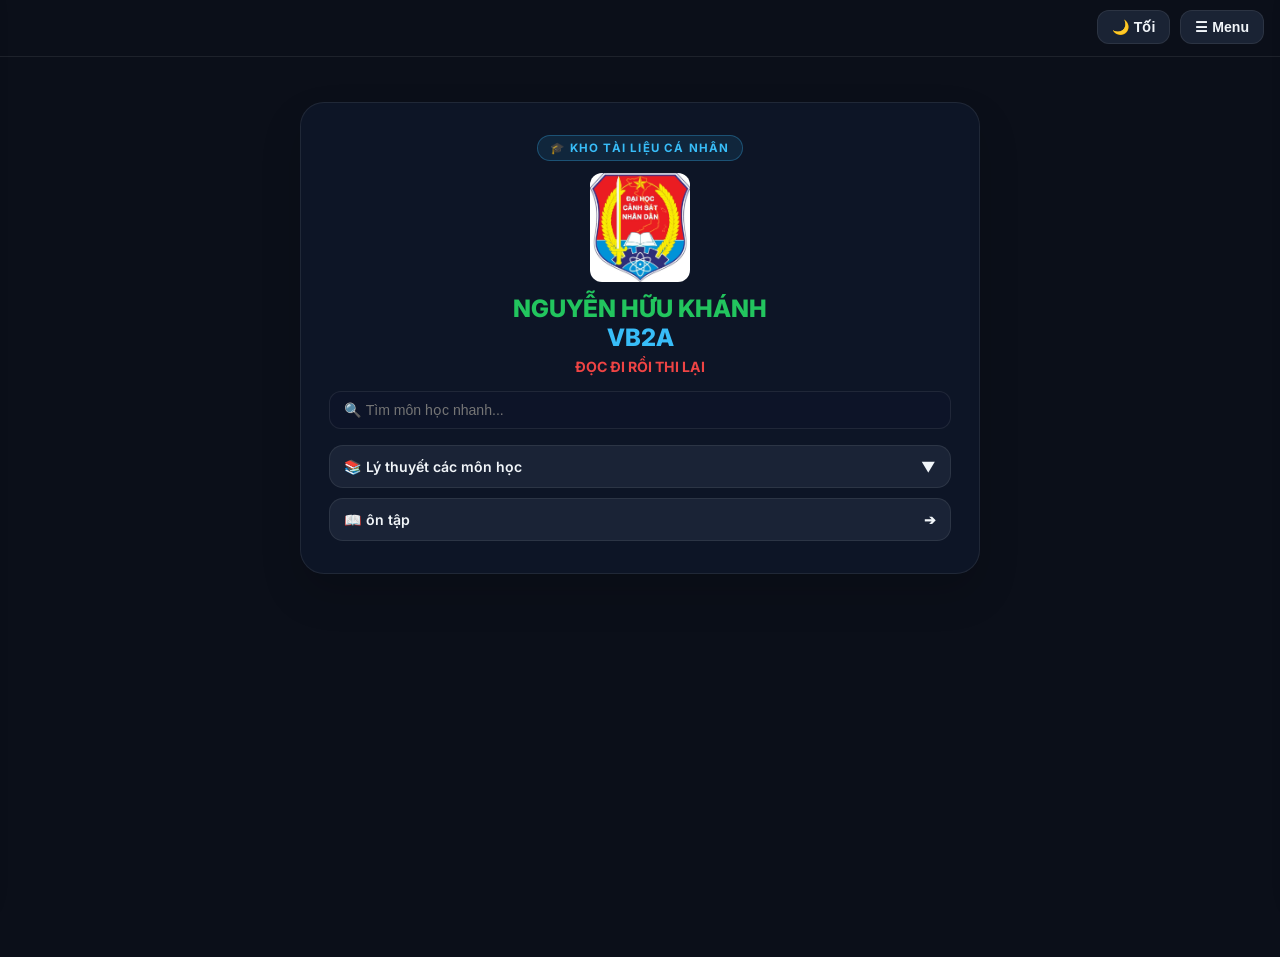
==== commit 05421c5e: "Update index.html" ====
--- a/index.html
+++ b/index.html
@@ -557,7 +557,7 @@
         </div>
         <div class="subject-list" id="subject-container"></div>
         <div class="pill-btn" onclick="openSubject('📋 Ôn Tập Đường Lối Cách Mạng', 'data/ontapdlcm.html')">
-            <span>🎧 Audio ôn tập</span>
+            <span>📖 ôn tập</span>
             <span>➔</span>
         </div>
     </div>
